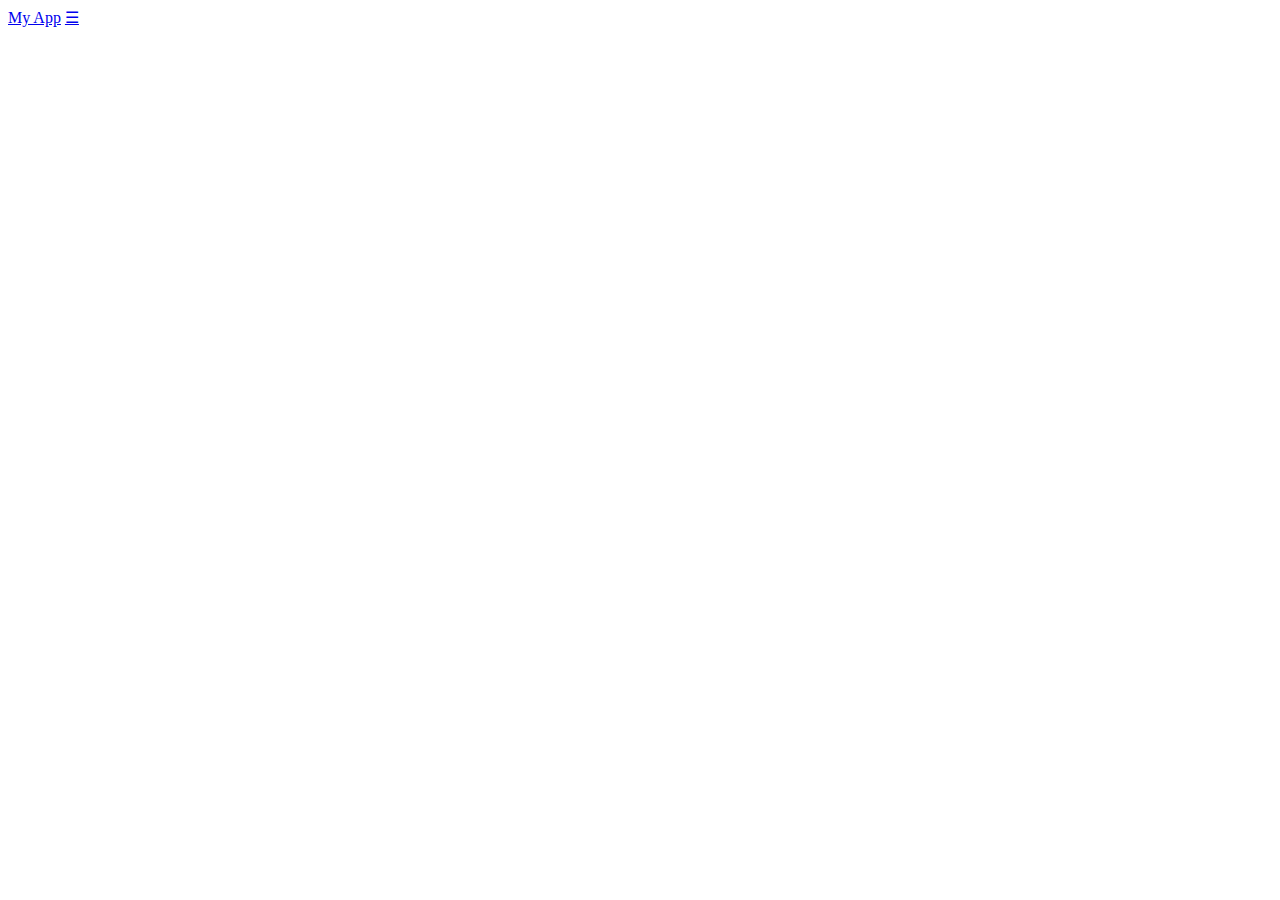
==== index.html @ 607de70e "add version 1" ====
<!DOCTYPE html>
<html>
<head>
    <meta charset="utf-8" />
    <meta http-equiv="X-UA-Compatible" content="IE=edge">
    <title>My First PWA</title>
    <meta name="description" content="My First PWA">
    <meta name="viewport" content="width=device-width, initial-scale=1">
    <link rel="stylesheet" type="text/css" media="screen" href="css/materialize.min.css" />
    <link rel="stylesheet" type="text/css" media="screen" href="css/styles.css" />
</head>
<body>

    <!-- navigasi -->
    <nav class="black lighten-1" role="navigation">
        <div class="nav-wrapper container">

            <a href="#" class="brand-logo" id="logo-container">My App</a>
            <a href="#" class="sidenav-trigger" data-target="nav-mobile">☰</a>

            <ul class="topnav right hide-on-med-and-down"></ul>
            <ul class="sidenav" id="nav-mobile"></ul>

        </div>
    </nav>
    <!-- akhir navigasi -->

    <div class="container" id="body-content"></div>
    

    <script src="js/nav.js"></script>
    <script src="js/materialize.min.js"></script>
    <script>
        if ('serviceWorker' in navigator) 
        {
            window.addEventListener('load',function () 
            {  
                navigator.serviceWorker.register('/service-worker.js')
                    .then(function () 
                    {  
                        console.log('service Worker success');
                    })
                    .catch(function () 
                    {  
                        console.log('service Worker gagal');
                    });
            });
        }
        else
        {
            console.log('browser belum mendukung service worker');
        }
    </script>
</body>
</html>
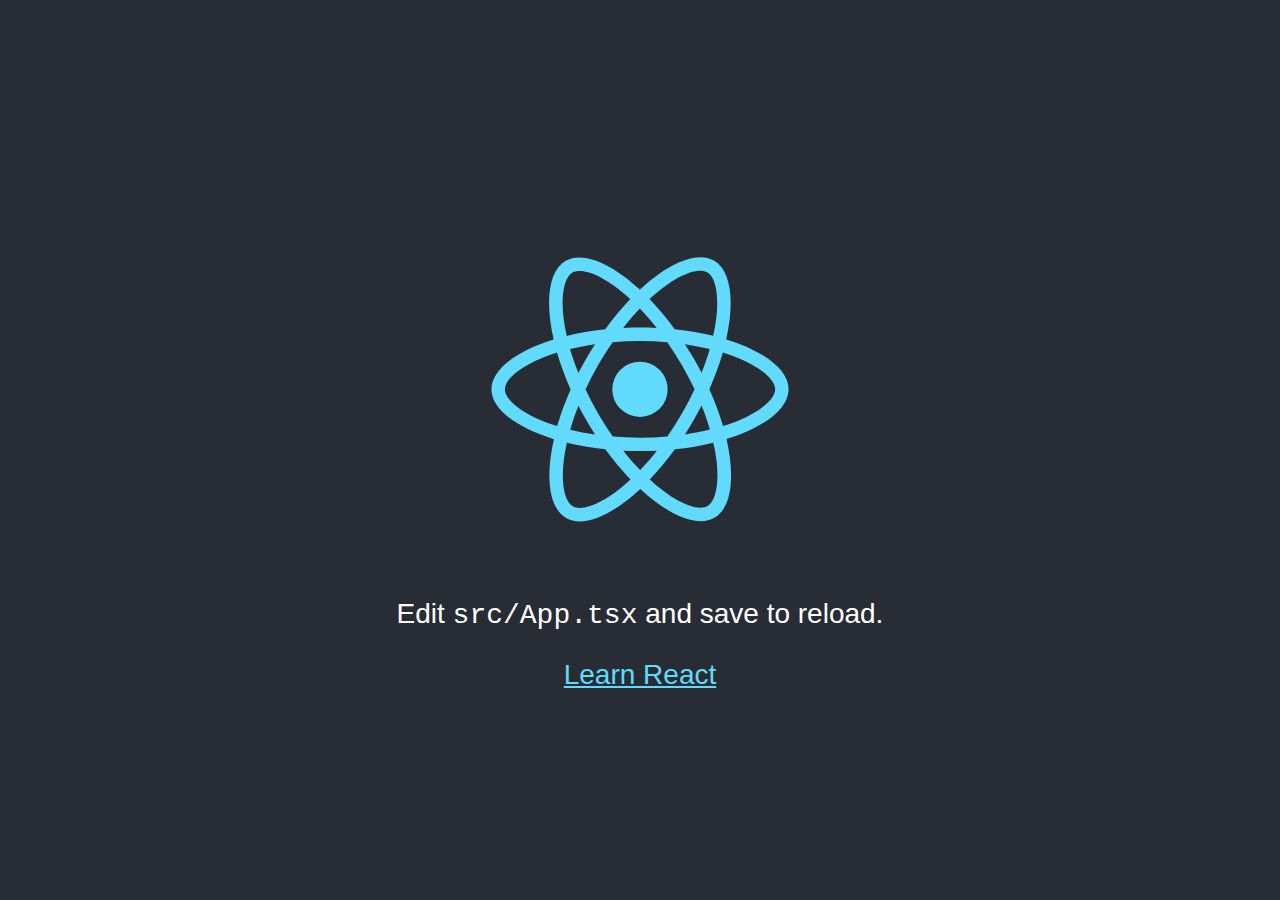
==== commit 1cd2c972: "test" ====
--- a/index.html
+++ b/index.html
@@ -1,55 +1 @@
-<!DOCTYPE html>
-<html>
-<head>
-    <meta charset="utf-8" />
-    <meta http-equiv="X-UA-Compatible" content="IE=edge">
-    <title>My First PWA</title>
-    <meta name="description" content="My First PWA">
-    <meta name="viewport" content="width=device-width, initial-scale=1">
-    <link rel="stylesheet" type="text/css" media="screen" href="css/materialize.min.css" />
-    <link rel="stylesheet" type="text/css" media="screen" href="css/styles.css" />
-</head>
-<body>
-
-    <!-- navigasi -->
-    <nav class="black lighten-1" role="navigation">
-        <div class="nav-wrapper container">
-
-            <a href="#" class="brand-logo" id="logo-container">My App</a>
-            <a href="#" class="sidenav-trigger" data-target="nav-mobile">☰</a>
-
-            <ul class="topnav right hide-on-med-and-down"></ul>
-            <ul class="sidenav" id="nav-mobile"></ul>
-
-        </div>
-    </nav>
-    <!-- akhir navigasi -->
-
-    <div class="container" id="body-content"></div>
-    
-
-    <script src="js/nav.js"></script>
-    <script src="js/materialize.min.js"></script>
-    <script>
-        if ('serviceWorker' in navigator) 
-        {
-            window.addEventListener('load',function () 
-            {  
-                navigator.serviceWorker.register('/service-worker.js')
-                    .then(function () 
-                    {  
-                        console.log('service Worker success');
-                    })
-                    .catch(function () 
-                    {  
-                        console.log('service Worker gagal');
-                    });
-            });
-        }
-        else
-        {
-            console.log('browser belum mendukung service worker');
-        }
-    </script>
-</body>
-</html>+<!doctype html><html lang="en"><head><meta charset="utf-8"/><link rel="icon" href="/favicon.ico"/><meta name="viewport" content="width=device-width,initial-scale=1"/><meta name="theme-color" content="#000000"/><meta name="description" content="Web site created using create-react-app"/><link rel="apple-touch-icon" href="/logo192.png"/><link rel="manifest" href="/manifest.json"/><title>React App</title><link href="/static/css/main.8c8b27cf.chunk.css" rel="stylesheet"></head><body><noscript>You need to enable JavaScript to run this app.</noscript><div id="root"></div><script>!function(e){function r(r){for(var n,a,i=r[0],c=r[1],l=r[2],s=0,p=[];s<i.length;s++)a=i[s],Object.prototype.hasOwnProperty.call(o,a)&&o[a]&&p.push(o[a][0]),o[a]=0;for(n in c)Object.prototype.hasOwnProperty.call(c,n)&&(e[n]=c[n]);for(f&&f(r);p.length;)p.shift()();return u.push.apply(u,l||[]),t()}function t(){for(var e,r=0;r<u.length;r++){for(var t=u[r],n=!0,i=1;i<t.length;i++){var c=t[i];0!==o[c]&&(n=!1)}n&&(u.splice(r--,1),e=a(a.s=t[0]))}return e}var n={},o={1:0},u=[];function a(r){if(n[r])return n[r].exports;var t=n[r]={i:r,l:!1,exports:{}};return e[r].call(t.exports,t,t.exports,a),t.l=!0,t.exports}a.e=function(e){var r=[],t=o[e];if(0!==t)if(t)r.push(t[2]);else{var n=new Promise((function(r,n){t=o[e]=[r,n]}));r.push(t[2]=n);var u,i=document.createElement("script");i.charset="utf-8",i.timeout=120,a.nc&&i.setAttribute("nonce",a.nc),i.src=function(e){return a.p+"static/js/"+({}[e]||e)+"."+{3:"84b82a38"}[e]+".chunk.js"}(e);var c=new Error;u=function(r){i.onerror=i.onload=null,clearTimeout(l);var t=o[e];if(0!==t){if(t){var n=r&&("load"===r.type?"missing":r.type),u=r&&r.target&&r.target.src;c.message="Loading chunk "+e+" failed.\n("+n+": "+u+")",c.name="ChunkLoadError",c.type=n,c.request=u,t[1](c)}o[e]=void 0}};var l=setTimeout((function(){u({type:"timeout",target:i})}),12e4);i.onerror=i.onload=u,document.head.appendChild(i)}return Promise.all(r)},a.m=e,a.c=n,a.d=function(e,r,t){a.o(e,r)||Object.defineProperty(e,r,{enumerable:!0,get:t})},a.r=function(e){"undefined"!=typeof Symbol&&Symbol.toStringTag&&Object.defineProperty(e,Symbol.toStringTag,{value:"Module"}),Object.defineProperty(e,"__esModule",{value:!0})},a.t=function(e,r){if(1&r&&(e=a(e)),8&r)return e;if(4&r&&"object"==typeof e&&e&&e.__esModule)return e;var t=Object.create(null);if(a.r(t),Object.defineProperty(t,"default",{enumerable:!0,value:e}),2&r&&"string"!=typeof e)for(var n in e)a.d(t,n,function(r){return e[r]}.bind(null,n));return t},a.n=function(e){var r=e&&e.__esModule?function(){return e.default}:function(){return e};return a.d(r,"a",r),r},a.o=function(e,r){return Object.prototype.hasOwnProperty.call(e,r)},a.p="/",a.oe=function(e){throw console.error(e),e};var i=this.webpackJsonpcendela=this.webpackJsonpcendela||[],c=i.push.bind(i);i.push=r,i=i.slice();for(var l=0;l<i.length;l++)r(i[l]);var f=c;t()}([])</script><script src="/static/js/2.bc8dc601.chunk.js"></script><script src="/static/js/main.3c47c199.chunk.js"></script></body></html>--- a/static/css/main.8c8b27cf.chunk.css
+++ b/static/css/main.8c8b27cf.chunk.css
@@ -0,0 +1,2 @@
+body{margin:0;font-family:-apple-system,BlinkMacSystemFont,"Segoe UI","Roboto","Oxygen","Ubuntu","Cantarell","Fira Sans","Droid Sans","Helvetica Neue",sans-serif;-webkit-font-smoothing:antialiased;-moz-osx-font-smoothing:grayscale}code{font-family:source-code-pro,Menlo,Monaco,Consolas,"Courier New",monospace}.App{text-align:center}.App-logo{height:40vmin;pointer-events:none}@media (prefers-reduced-motion:no-preference){.App-logo{animation:App-logo-spin 20s linear infinite}}.App-header{background-color:#282c34;min-height:100vh;display:flex;flex-direction:column;align-items:center;justify-content:center;font-size:calc(10px + 2vmin);color:#fff}.App-link{color:#61dafb}@keyframes App-logo-spin{0%{transform:rotate(0deg)}to{transform:rotate(1turn)}}
+/*# sourceMappingURL=main.8c8b27cf.chunk.css.map */